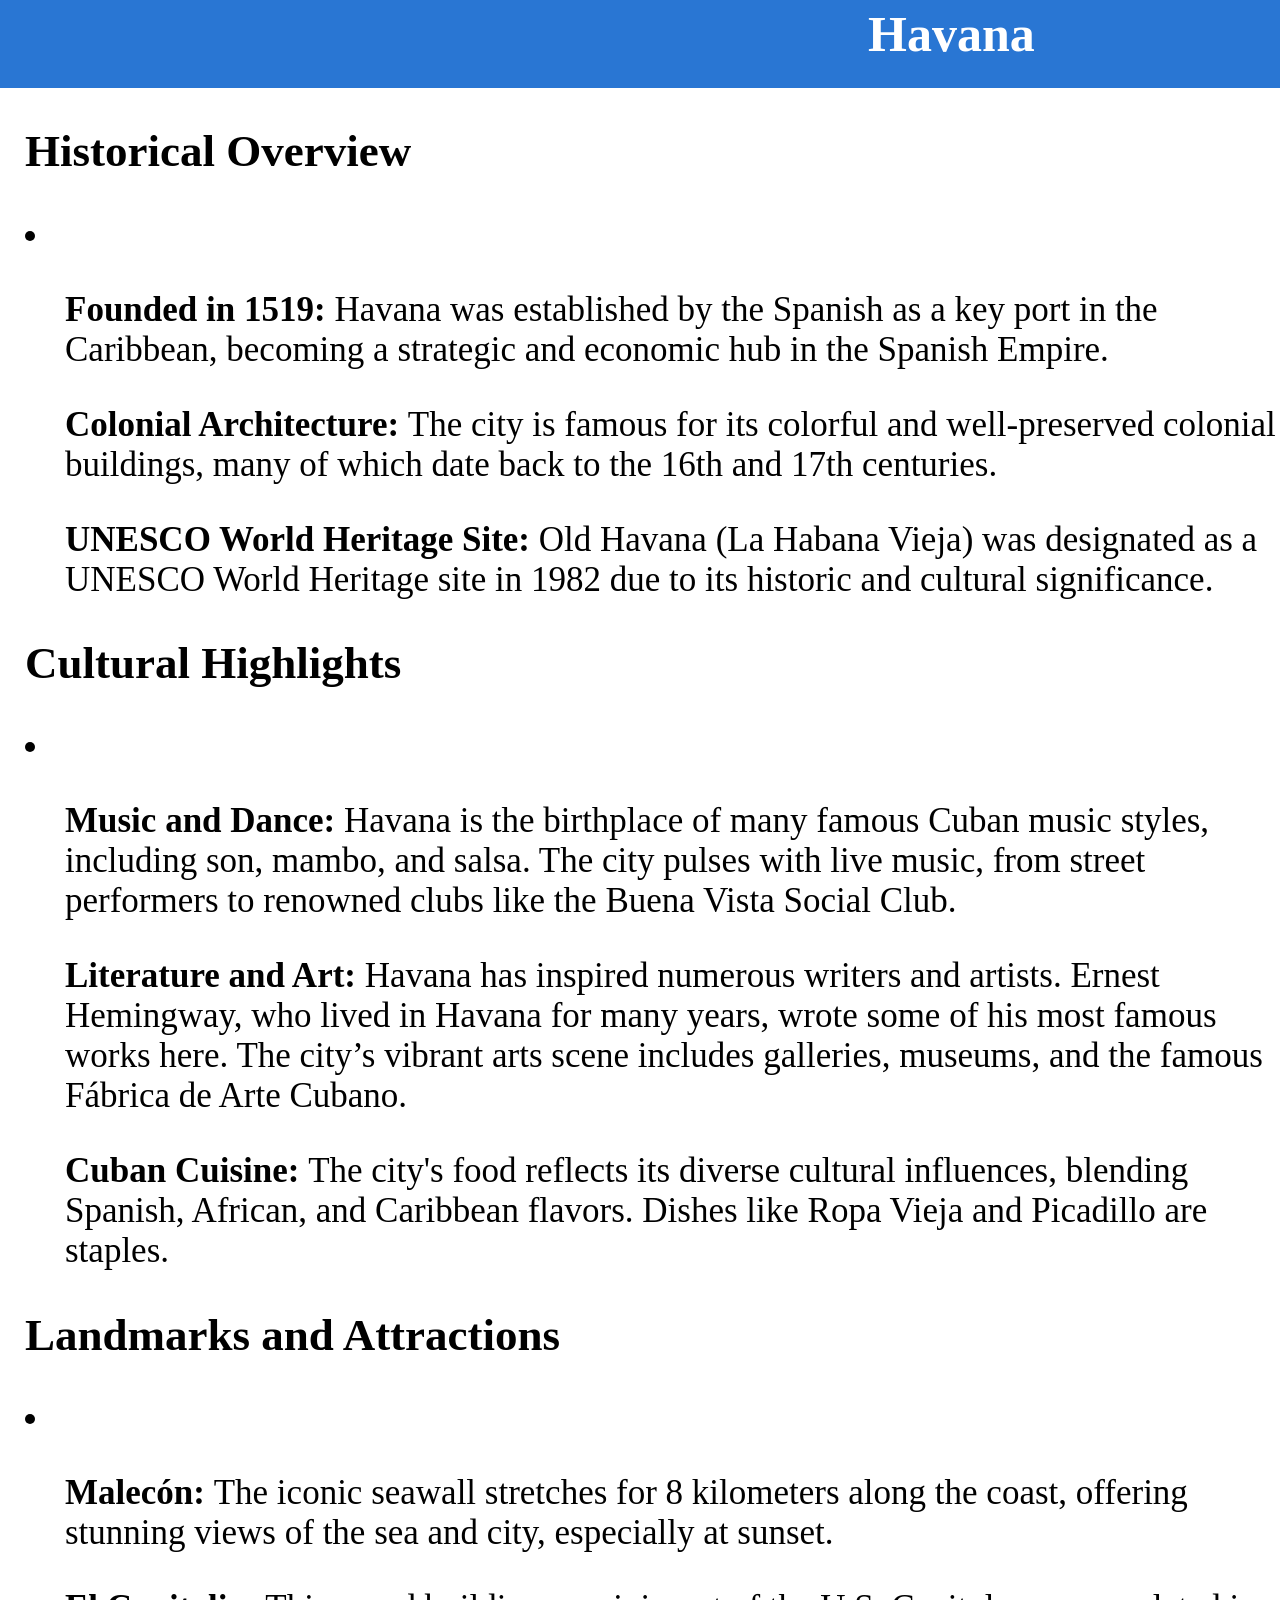
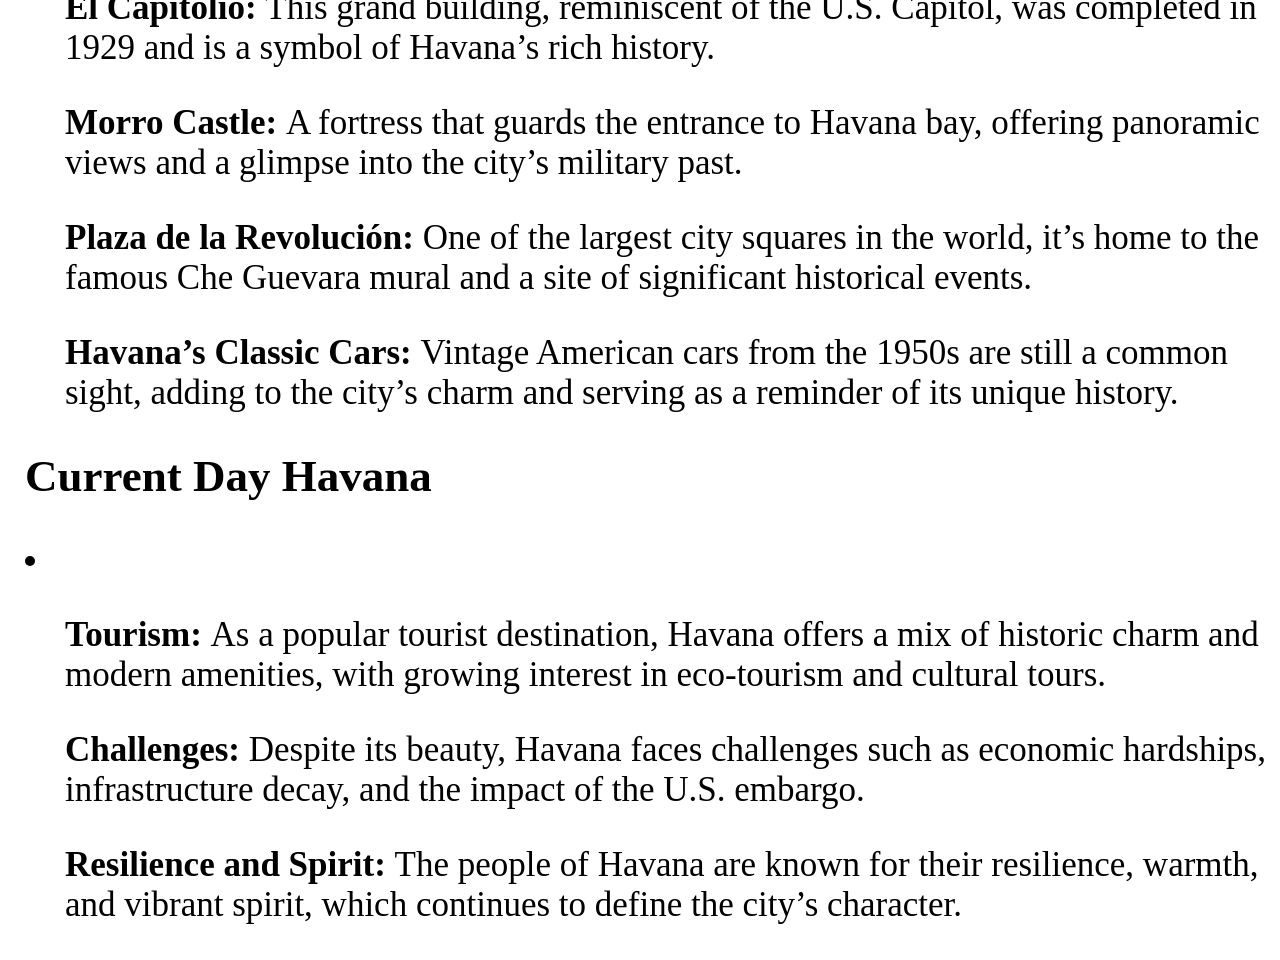
==== About.html @ 01bb32f0 "Add files via upload" ====
<!DOCTYPE html>
<html lang="en">
<head>
    <meta charset="UTF-8">
    <meta name="viewport" content="width=device-width, initial-scale=1.0">
    <title>About</title>
</head>
<style>
    body {
        margin: 0px;
    }

    .Heading {
        margin-top: 0px;
        margin-left: 863px;
        font-size: 50px;
        color: white;
    }

    .Header {
        color: rgb(41, 118, 211);
        margin-top: 0px;
        margin-left: 0px;
        margin-right: 0px;
        height: 78px;
        width: 100%;
        border-style: solid;
        background-color: rgb(41, 118, 211);
        border: none;
        z-index: 50;
        padding: 5px;
    }

    li {
        font-size: 35px;
    }

    h2 {
        font-size: 45px;
    }

    .Content {
        margin-left: 25px;
    }
</style>
<body>
    <div class="Header">
        <h1 class="Heading">Havana</h1>
    </div>

    <div class="Content">
        <h2>Historical Overview</h2>
        <li>
            <ul><strong>Founded in 1519: </strong>Havana was established by the Spanish as a key port in the Caribbean, becoming a strategic and economic hub in the Spanish Empire.
            </ul>
            <ul><strong>Colonial Architecture: </strong>The city is famous for its colorful and well-preserved colonial buildings, many of which date back to the 16th and 17th centuries.</ul>
            <ul><strong>UNESCO World Heritage Site: </strong>Old Havana (La Habana Vieja) was designated as a UNESCO World Heritage site in 1982 due to its historic and cultural significance.</ul>
        </li>
        <h2>Cultural Highlights</h2>
        <li>
            <ul><strong>Music and Dance: </strong>Havana is the birthplace of many famous Cuban music styles, including son, mambo, and salsa. The city pulses with live music, from street performers to renowned clubs like the Buena Vista Social Club.</ul>
            <ul><strong>Literature and Art: </strong>Havana has inspired numerous writers and artists. Ernest Hemingway, who lived in Havana for many years, wrote some of his most famous works here. The city’s vibrant arts scene includes galleries, museums, and the famous Fábrica de Arte Cubano.</ul>
            <ul><strong>Cuban Cuisine: </strong>The city's food reflects its diverse cultural influences, blending Spanish, African, and Caribbean flavors. Dishes like Ropa Vieja and Picadillo are staples.</ul>
        </li>
        <h2>Landmarks and Attractions</h2>
        <li>
            <ul><strong>Malecón: </strong>The iconic seawall stretches for 8 kilometers along the coast, offering stunning views of the sea and city, especially at sunset.</ul>
            <ul><strong>El Capitolio: </strong>This grand building, reminiscent of the U.S. Capitol, was completed in 1929 and is a symbol of Havana’s rich history.</ul>
            <ul><strong>Morro Castle: </strong>A fortress that guards the entrance to Havana bay, offering panoramic views and a glimpse into the city’s military past.</ul>
            <ul><strong>Plaza de la Revolución: </strong>One of the largest city squares in the world, it’s home to the famous Che Guevara mural and a site of significant historical events.</ul>
            <ul><strong>Havana’s Classic Cars: </strong>Vintage American cars from the 1950s are still a common sight, adding to the city’s charm and serving as a reminder of its unique history.</ul>
        </li>
        <h2>Current Day Havana</h2>
        <li>
            <ul><strong>Tourism: </strong>As a popular tourist destination, Havana offers a mix of historic charm and modern amenities, with growing interest in eco-tourism and cultural tours.</ul>
            <ul><strong>Challenges: </strong>Despite its beauty, Havana faces challenges such as economic hardships, infrastructure decay, and the impact of the U.S. embargo.</ul>
            <ul><strong>Resilience and Spirit: </strong>The people of Havana are known for their resilience, warmth, and vibrant spirit, which continues to define the city’s character.</ul>
        </li>
    </div>
</body>
</html>
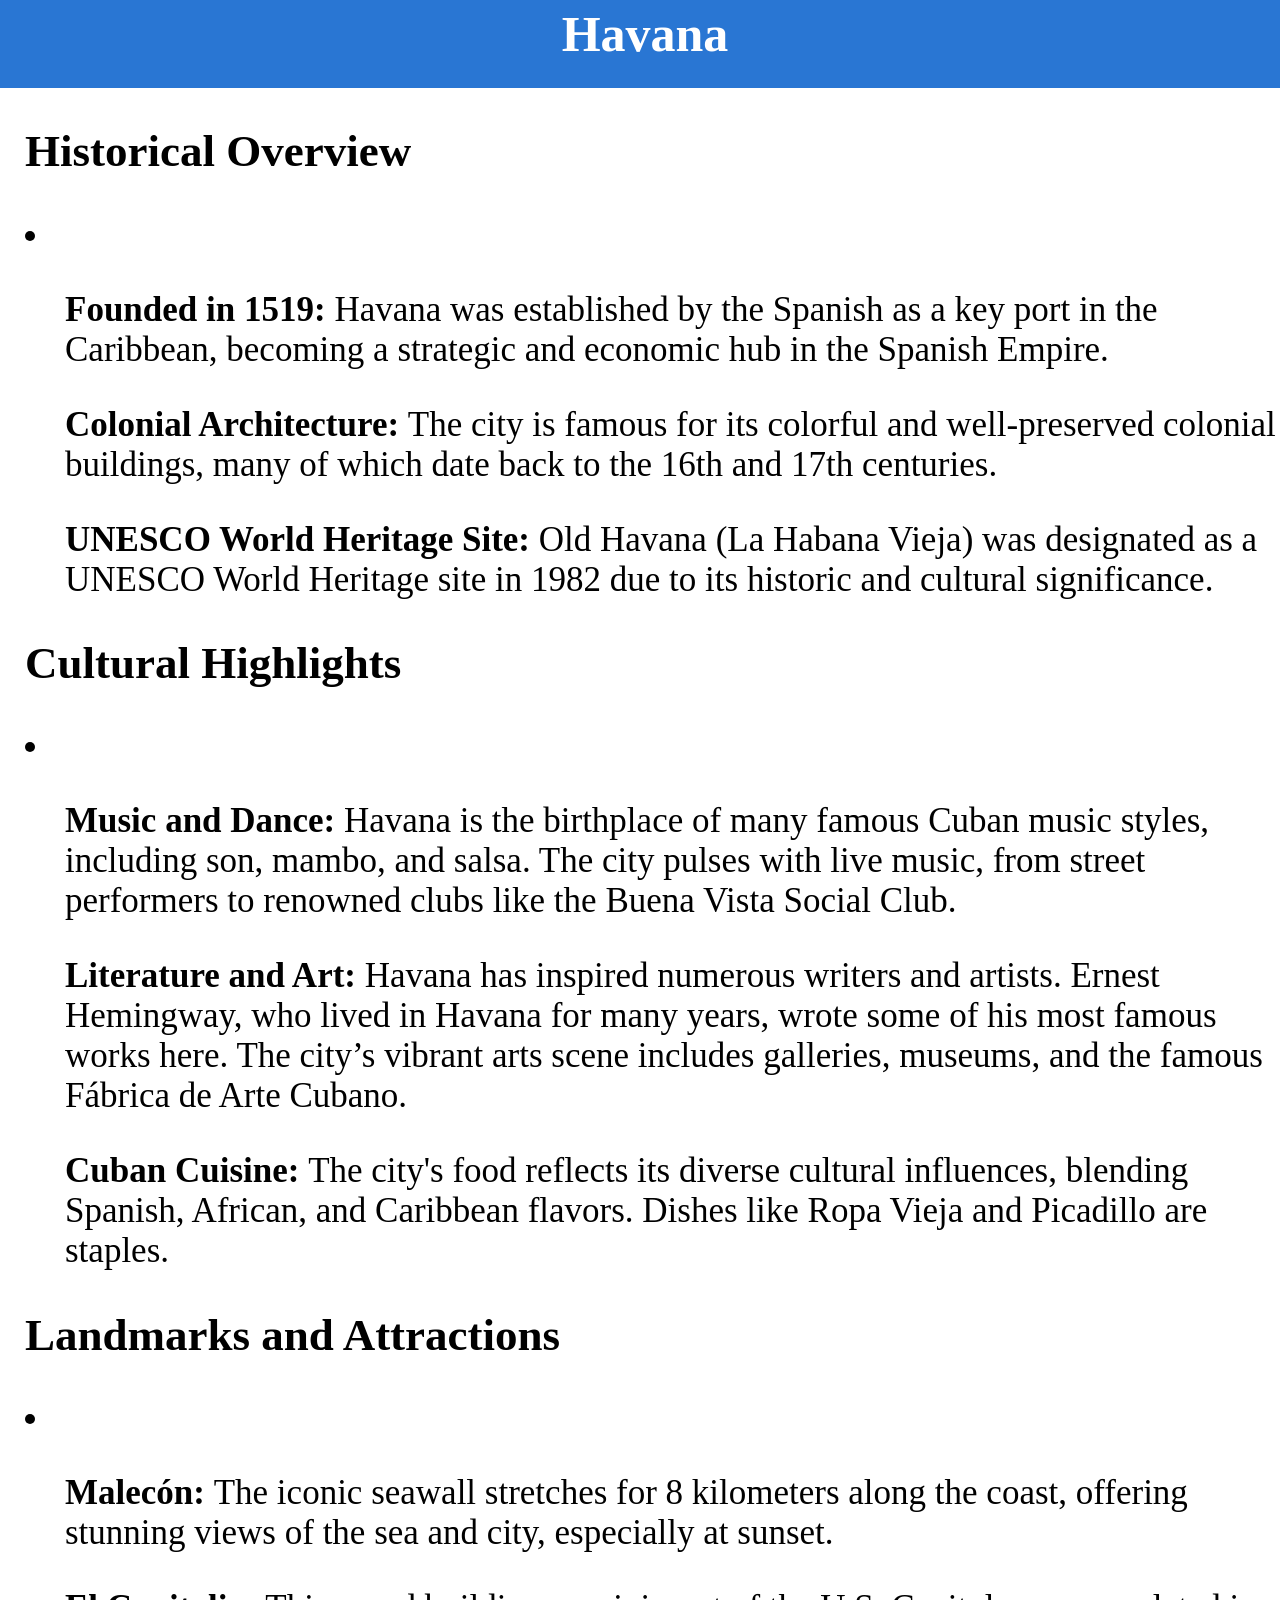
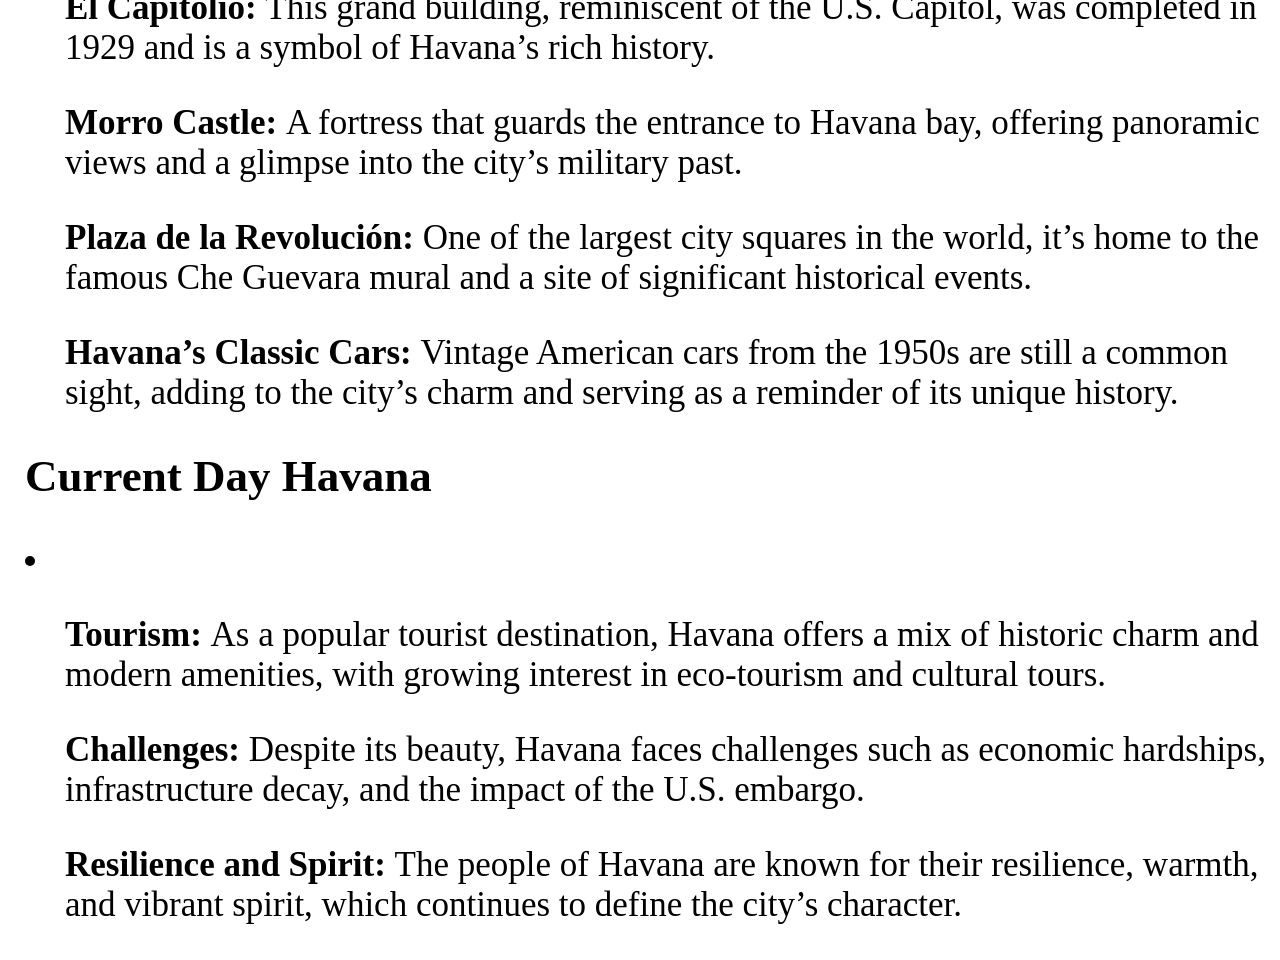
==== commit cdd26959: "Add files via upload" ====
--- a/About.html
+++ b/About.html
@@ -12,7 +12,7 @@
 
     .Heading {
         margin-top: 0px;
-        margin-left: 863px;
+        text-align: center;
         font-size: 50px;
         color: white;
     }
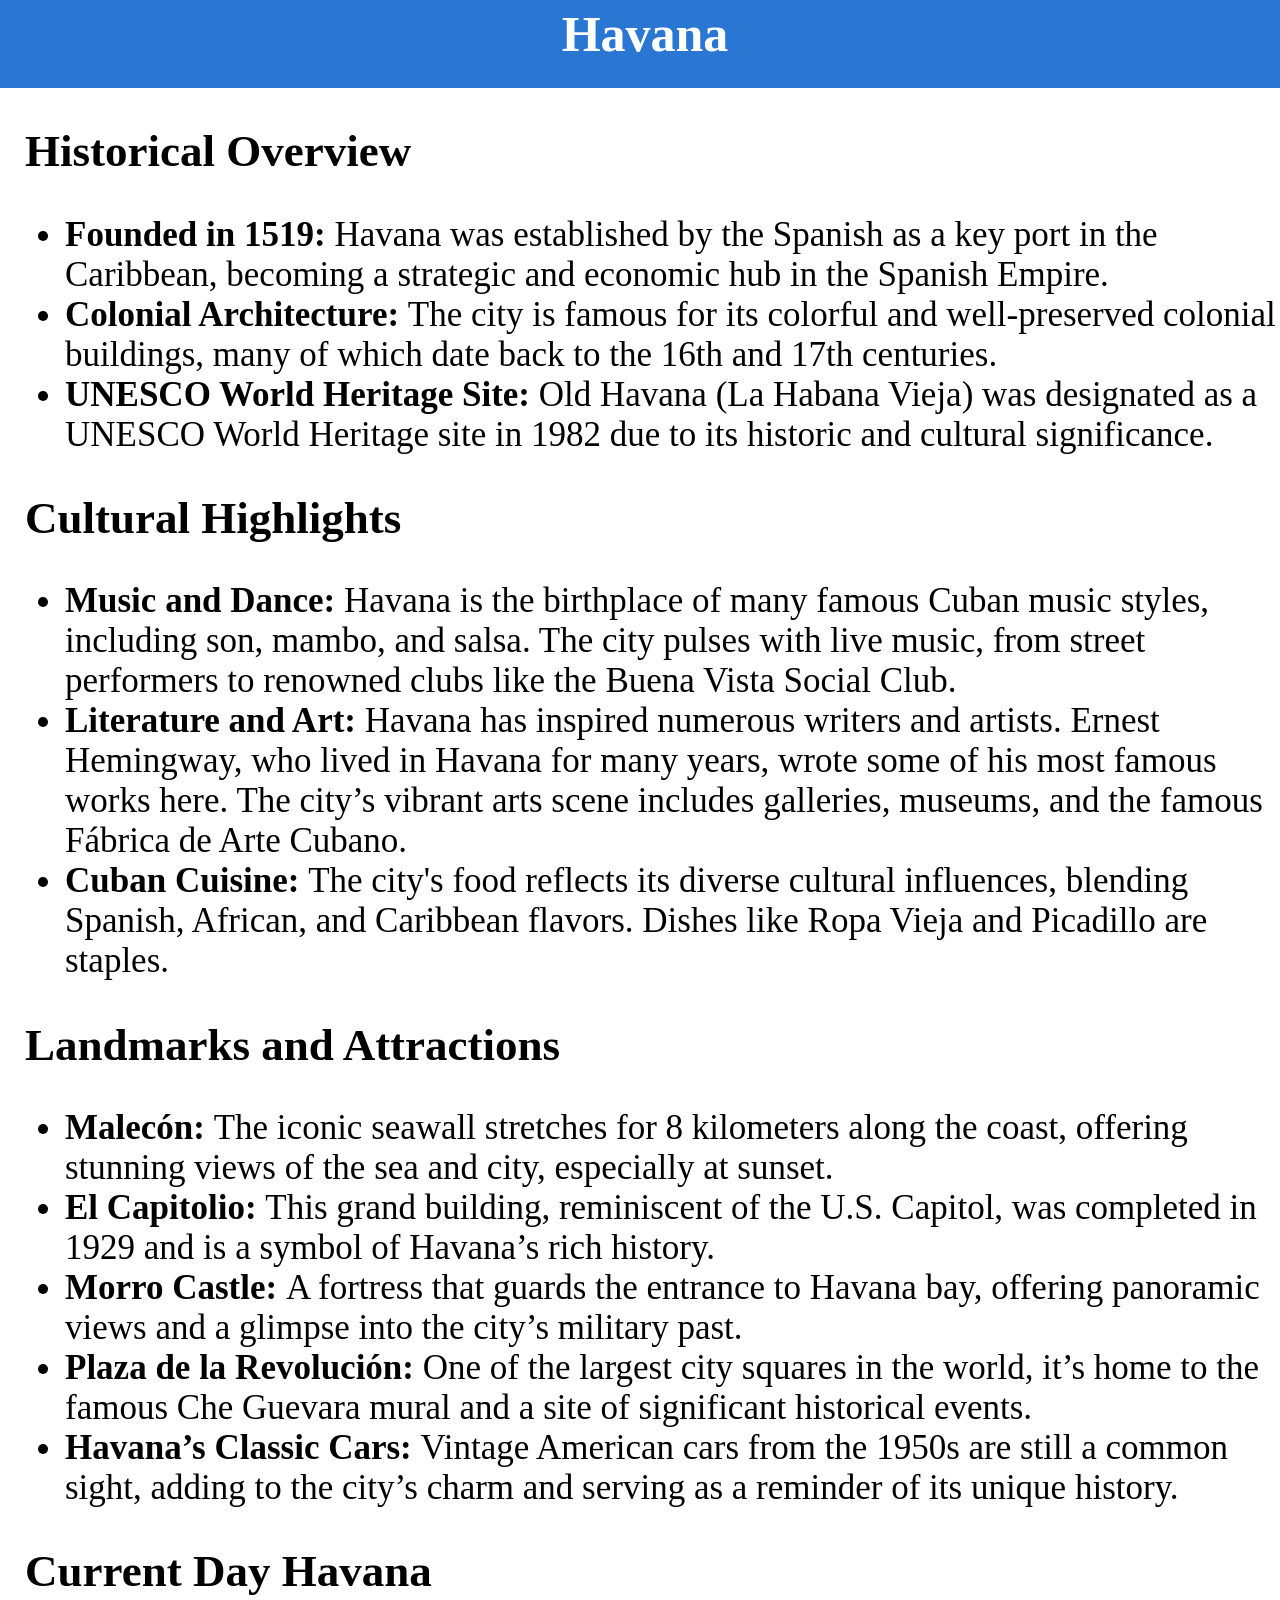
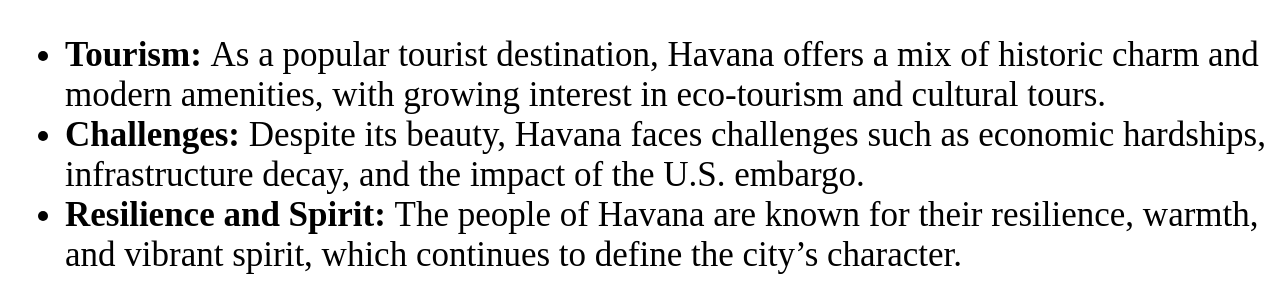
==== commit 684e69c0: "Add files via upload" ====
--- a/About.html
+++ b/About.html
@@ -50,32 +50,32 @@
 
     <div class="Content">
         <h2>Historical Overview</h2>
-        <li>
-            <ul><strong>Founded in 1519: </strong>Havana was established by the Spanish as a key port in the Caribbean, becoming a strategic and economic hub in the Spanish Empire.
-            </ul>
-            <ul><strong>Colonial Architecture: </strong>The city is famous for its colorful and well-preserved colonial buildings, many of which date back to the 16th and 17th centuries.</ul>
-            <ul><strong>UNESCO World Heritage Site: </strong>Old Havana (La Habana Vieja) was designated as a UNESCO World Heritage site in 1982 due to its historic and cultural significance.</ul>
-        </li>
+        <ul>
+            <li><strong>Founded in 1519: </strong>Havana was established by the Spanish as a key port in the Caribbean, becoming a strategic and economic hub in the Spanish Empire.
+            </li>
+            <li><strong>Colonial Architecture: </strong>The city is famous for its colorful and well-preserved colonial buildings, many of which date back to the 16th and 17th centuries.</li>
+            <li><strong>UNESCO World Heritage Site: </strong>Old Havana (La Habana Vieja) was designated as a UNESCO World Heritage site in 1982 due to its historic and cultural significance.</li>
+        </ul>
         <h2>Cultural Highlights</h2>
-        <li>
-            <ul><strong>Music and Dance: </strong>Havana is the birthplace of many famous Cuban music styles, including son, mambo, and salsa. The city pulses with live music, from street performers to renowned clubs like the Buena Vista Social Club.</ul>
-            <ul><strong>Literature and Art: </strong>Havana has inspired numerous writers and artists. Ernest Hemingway, who lived in Havana for many years, wrote some of his most famous works here. The city’s vibrant arts scene includes galleries, museums, and the famous Fábrica de Arte Cubano.</ul>
-            <ul><strong>Cuban Cuisine: </strong>The city's food reflects its diverse cultural influences, blending Spanish, African, and Caribbean flavors. Dishes like Ropa Vieja and Picadillo are staples.</ul>
-        </li>
+        <ul>
+            <li><strong>Music and Dance: </strong>Havana is the birthplace of many famous Cuban music styles, including son, mambo, and salsa. The city pulses with live music, from street performers to renowned clubs like the Buena Vista Social Club.</li>
+            <li><strong>Literature and Art: </strong>Havana has inspired numerous writers and artists. Ernest Hemingway, who lived in Havana for many years, wrote some of his most famous works here. The city’s vibrant arts scene includes galleries, museums, and the famous Fábrica de Arte Cubano.</li>
+            <li><strong>Cuban Cuisine: </strong>The city's food reflects its diverse cultural influences, blending Spanish, African, and Caribbean flavors. Dishes like Ropa Vieja and Picadillo are staples.</li>
+        </ul>
         <h2>Landmarks and Attractions</h2>
-        <li>
-            <ul><strong>Malecón: </strong>The iconic seawall stretches for 8 kilometers along the coast, offering stunning views of the sea and city, especially at sunset.</ul>
-            <ul><strong>El Capitolio: </strong>This grand building, reminiscent of the U.S. Capitol, was completed in 1929 and is a symbol of Havana’s rich history.</ul>
-            <ul><strong>Morro Castle: </strong>A fortress that guards the entrance to Havana bay, offering panoramic views and a glimpse into the city’s military past.</ul>
-            <ul><strong>Plaza de la Revolución: </strong>One of the largest city squares in the world, it’s home to the famous Che Guevara mural and a site of significant historical events.</ul>
-            <ul><strong>Havana’s Classic Cars: </strong>Vintage American cars from the 1950s are still a common sight, adding to the city’s charm and serving as a reminder of its unique history.</ul>
-        </li>
+        <ul>
+            <li><strong>Malecón: </strong>The iconic seawall stretches for 8 kilometers along the coast, offering stunning views of the sea and city, especially at sunset.</li>
+            <li><strong>El Capitolio: </strong>This grand building, reminiscent of the U.S. Capitol, was completed in 1929 and is a symbol of Havana’s rich history.</li>
+            <li><strong>Morro Castle: </strong>A fortress that guards the entrance to Havana bay, offering panoramic views and a glimpse into the city’s military past.</li>
+            <li><strong>Plaza de la Revolución: </strong>One of the largest city squares in the world, it’s home to the famous Che Guevara mural and a site of significant historical events.</li>
+            <li><strong>Havana’s Classic Cars: </strong>Vintage American cars from the 1950s are still a common sight, adding to the city’s charm and serving as a reminder of its unique history.</li>
+        </ul>
         <h2>Current Day Havana</h2>
-        <li>
-            <ul><strong>Tourism: </strong>As a popular tourist destination, Havana offers a mix of historic charm and modern amenities, with growing interest in eco-tourism and cultural tours.</ul>
-            <ul><strong>Challenges: </strong>Despite its beauty, Havana faces challenges such as economic hardships, infrastructure decay, and the impact of the U.S. embargo.</ul>
-            <ul><strong>Resilience and Spirit: </strong>The people of Havana are known for their resilience, warmth, and vibrant spirit, which continues to define the city’s character.</ul>
-        </li>
+        <ul>
+            <li><strong>Tourism: </strong>As a popular tourist destination, Havana offers a mix of historic charm and modern amenities, with growing interest in eco-tourism and cultural tours.</li>
+            <li><strong>Challenges: </strong>Despite its beauty, Havana faces challenges such as economic hardships, infrastructure decay, and the impact of the U.S. embargo.</li>
+            <li><strong>Resilience and Spirit: </strong>The people of Havana are known for their resilience, warmth, and vibrant spirit, which continues to define the city’s character.</li>
+        </ul>
     </div>
 </body>
 </html>
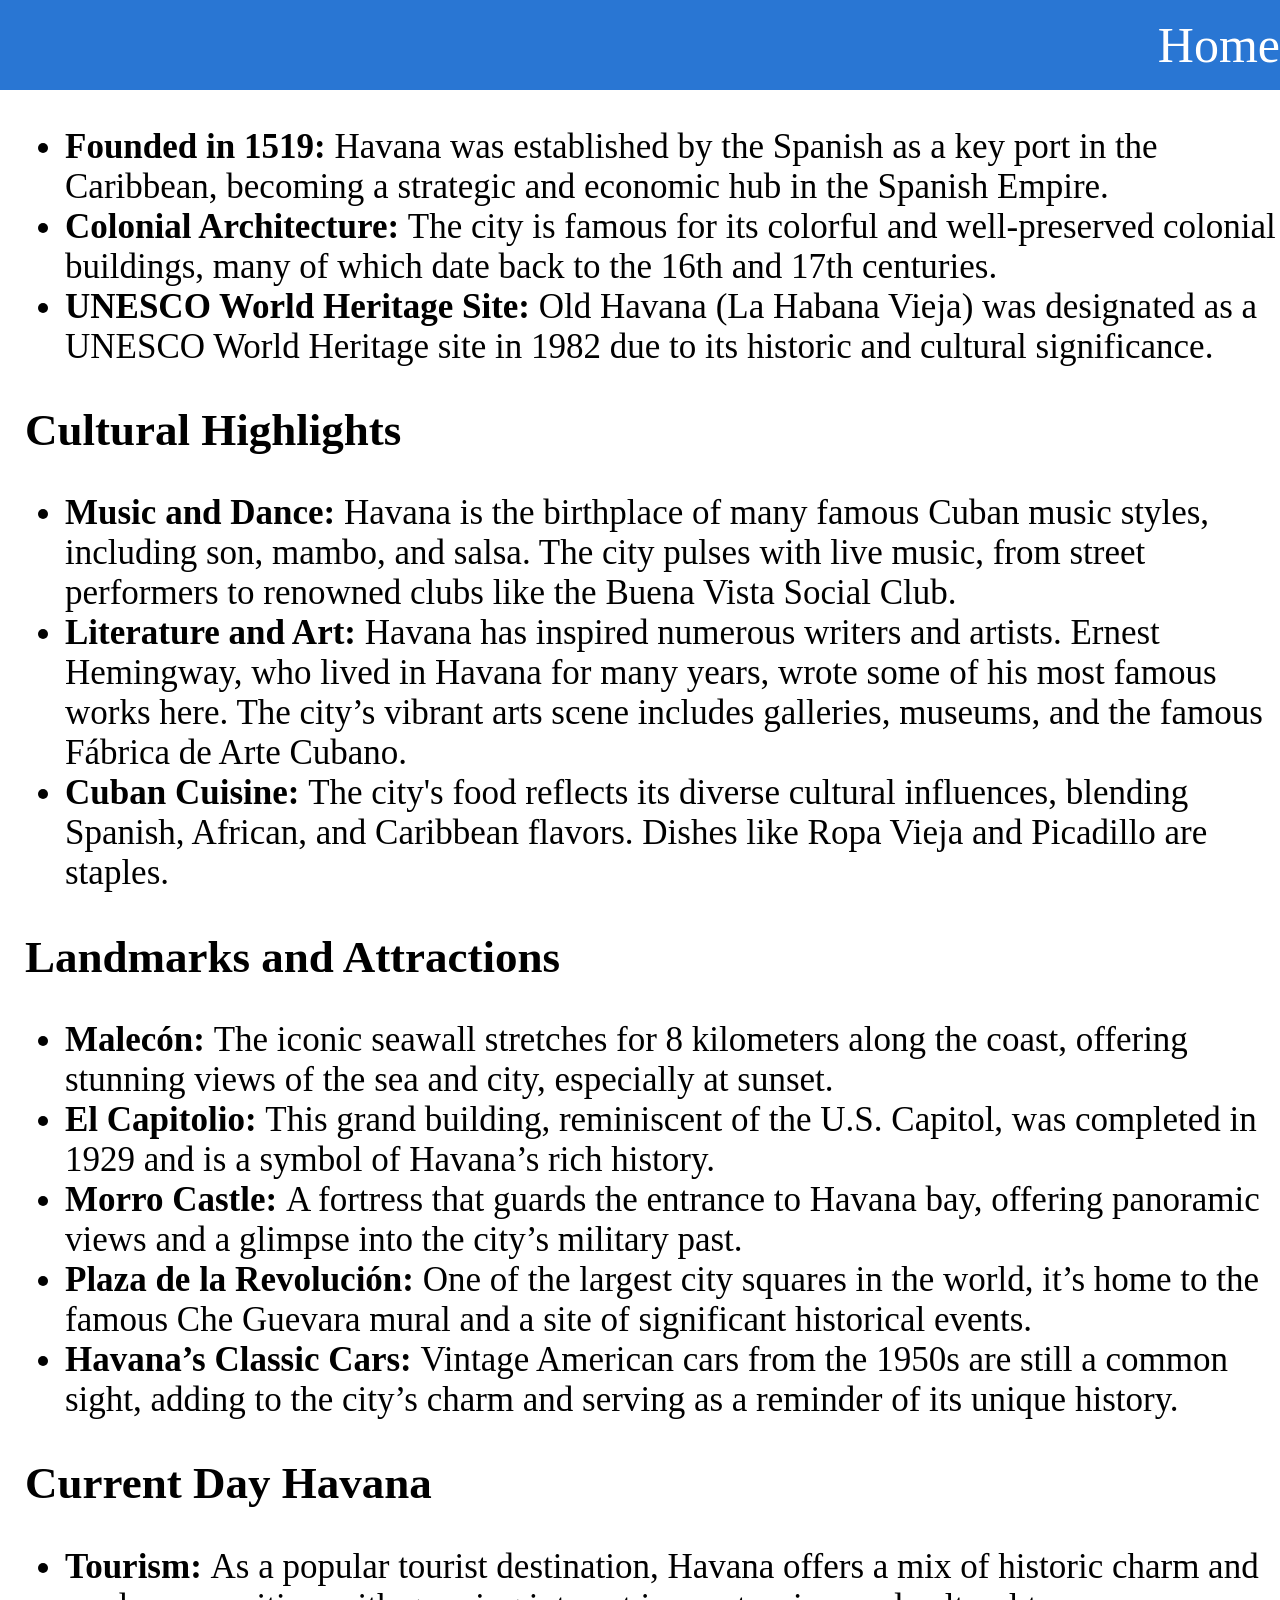
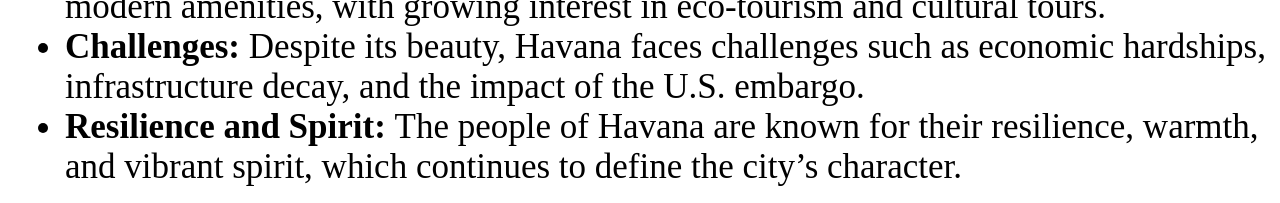
==== commit bf18d315: "Add files via upload" ====
--- a/About.html
+++ b/About.html
@@ -42,11 +42,43 @@
     .Content {
         margin-left: 25px;
     }
+
+    nav {
+        width: 100%;
+        position: absolute;
+        top: 0;
+        left: 0;
+        padding: 0px;
+        display: flex;
+        align-items: center;
+        justify-content: space-between;
+        background-color: rgb(41, 118, 211);
+    }
+
+    nav .logo {
+        width: 80px;
+    }
+
+    nav ul li {
+    list-style: none;
+    display: inline-block;
+    }
+
+    nav ul li a {
+    text-decoration: none;
+    color: #fff;
+    font-size: 17px;
+    font-size: 50px;
+    }
+
 </style>
 <body>
-    <div class="Header">
-        <h1 class="Heading">Havana</h1>
-    </div>
+    <nav>
+        <img src="../Home.png" alt="" class="logo">
+        <ul>
+            <li><a href="./index.html">Home</a></li>
+        </ul>
+    </nav>
 
     <div class="Content">
         <h2>Historical Overview</h2>
